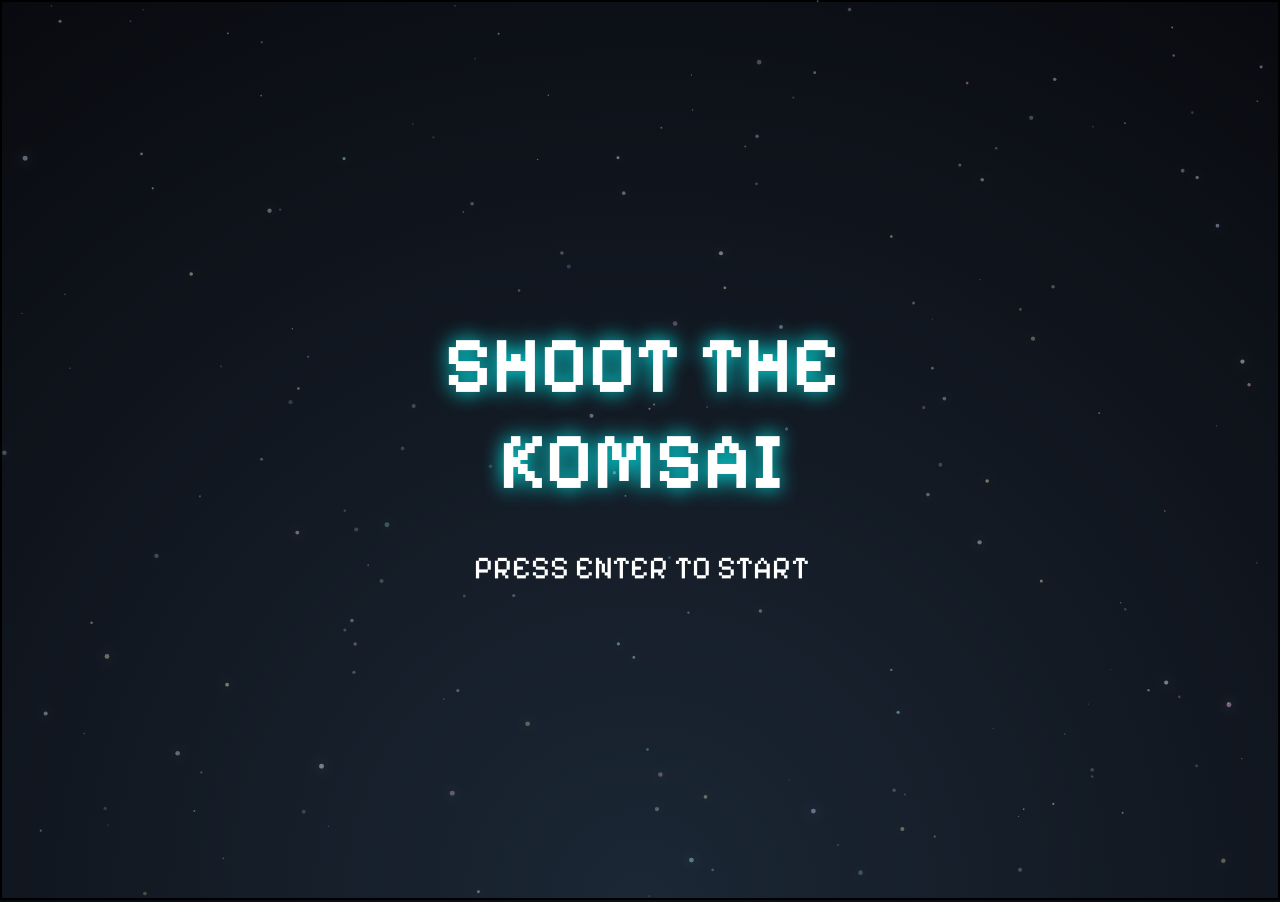
==== index.html @ 99192f27 "FINAL3" ====
<!DOCTYPE html>
<html>
<head>
  <meta charset="UTF-8">
  <title>WASM Game</title>
  <meta name="viewport" content="width=device-width, initial-scale=1.0">

  <link rel="stylesheet" href="assets/styles/style.css">
  <link rel="preconnect" href="https://fonts.googleapis.com">
  <link rel="preconnect" href="https://fonts.gstatic.com" crossorigin>
  <link href="https://fonts.googleapis.com/css2?family=Pixelify+Sans:wght@400..700&display=swap" rel="stylesheet">
  <style>
    @keyframes blink { 50% { opacity: 0; } }
    @keyframes fadeIn { from { opacity: 0; } to { opacity: 1; } }
    @keyframes fadeSlideUp { from { opacity:0; transform: translateY(50px);} to { opacity:1; transform:translateY(0);} }

    @keyframes shakeScale {
      0% { transform: scale(1) translate(0,0); }
      10% { transform: scale(1.02) translate(-5px, -5px); }
      30% { transform: scale(1.02) translate(5px, 5px); }
      50% { transform: scale(1.02) translate(-5px, 5px); }
      70% { transform: scale(1.02) translate(5px, -5px); }
      90% { transform: scale(1.02) translate(-2px, 2px); }
      100% { transform: scale(1) translate(0,0); }
    }

    .shake-effect {
        animation: shakeScale 0.5s ease-out;
    }

    .pixelify-sans-text { font-family: 'Pixelify Sans', sans-serif; }
    .main-title { animation: shakeScale 2s infinite ease-in-out; }
  </style>
</head>
<body>

  <audio id="bgMusic" loop>
    <source src="assets/music/bgm.mp3" type="audio/mpeg">
  </audio>

  <canvas id="starfieldCanvas" style="position:absolute; top:0; left:0; width:100%; height:100%; z-index:0; pointer-events:none;"></canvas>

  <div class="critical-overlay"></div>

  <div id="main-menu" style="
    display:flex; flex-direction:column; align-items:center; justify-content:center;
    position:absolute; width:100%; height:100%; color:white;
    z-index:10; text-align:center; opacity:0; animation:fadeIn 1.5s forwards;
  ">
    <h1 class="pixelify-sans-text main-title" style="font-size:80px; animation: fadeSlideUp 1.5s; text-shadow: 0 0 20px cyan;">SHOOT THE KOMSAI</h1>
    <p id="press-start" style="
      font-size:32px; margin-top:40px; color:white;
      animation: blink 1s step-start infinite;
    ">PRESS ENTER TO START</p>
  </div>

  <div id="instructions-screen" style="
    display:none; flex-direction:column; align-items:center; justify-content:center;
    position:absolute; width:100%; height:100%; background: rgba(0,0,0,0.8);
    backdrop-filter: blur(10px);
    color:white; z-index:20; font-family:'Pixelify Sans', sans-serif; animation:fadeSlideUp 1s forwards;
  ">
    <h2 style="font-size:60px; margin-bottom:40px; color: #00ffcc;">How to Play</h2>
    <ol style="font-size:28px; line-height:1.8; text-align:left; max-width:80%;">
      <li>The player controls a spaceship that moves horizontally along the bottom of the screen.</li>
      <li><strong>CONTROLS:</strong> ← Left, → Right, Spacebar to shoot, P to pause and Enter to restart the game when you lose.</li>
      <li>The spaceship has a life bar (5 lives).</li>
      <li>Two frames appear at the top left: one shows the target item to shoot, the other shows a healing item.</li>
      <li>Shoot target items before they reach the bottom, or you lose 1 life per item missed.</li>
      <li>Items are the faces of Komsai faculties or students.</li>
    </ol>
    <p style="margin-top:40px; font-size:32px; animation: blink 1s step-start infinite; color: #00ffcc;">Press Enter to start the game</p>
  </div>

  <div id="pause-menu" style="
    display:none; flex-direction:column; align-items:center; justify-content:center;
    position:absolute; width:100%; height:100%; background: rgba(0,0,0,0.6);
    backdrop-filter: blur(8px);
    color:white; z-index:50; font-family:'Pixelify Sans', sans-serif;
  ">
    <h1 style="font-size:80px; color:white; text-shadow: 0 0 20px white;">PAUSED</h1>
    <p style="font-size:24px; margin-top:20px; color:#00ffcc;">PRESS 'P' TO RESUME</p>
  </div>

  <div class="game-screen" style="display:none;" id="game-screen">
    <div class="scoreContainer">
      <div class="highScoreBox">
        <p>HIGH SCORE</p>
        <p><span id="highScoreValue">0</span></p>
      </div>
      <div class="scoreBox">
        <p>SCORE</p>
        <p><span id="scoreValue">0</span></p>
      </div>
    </div>

    <div class="gameContainer">
      <div id="boss-hud" style="display:none;">
        <span class="boss-label">BOSS HEALTH</span>
        <div class="boss-bar-container">
          <div id="boss-health-fill" class="boss-bar-fill"></div>
        </div>
      </div>

      <div class="lifeContainer">
        <div class="lifeBox"></div>
        <div class="lifeBox"></div>
        <div class="lifeBox"></div>
        <div class="lifeBox"></div>
        <div class="lifeBox"></div>
      </div>
      <p id="levelText">LEVEL <span id="currentLevel">1</span></p>

      <canvas id="gameCanvas"></canvas>

      <div class="SHOOT_THE_KOMSAI_Canvas" style="display:none;">
        <p class="pixelify-sans-text">SHOOT THE KOMSAI</p>
      </div>
    </div>

    <div class="targetContainer">
      <div class="targetBox">
        <p>TARGET KOMSAI</p>
        <img id="targetImage" src="assets/images/Hew2.png" alt="Target Komsai" width="100" height="100">
      </div>
      <div class="healBox">
        <p>HEALING KOMSAI</p>
        <img id="healingImage" src="assets/images/Chakie.png" alt="Target Komsai" width="100" height="100">
      </div>
    </div>
  </div>

  <div id="game-over" style="
    display:none; flex-direction:column; align-items:center; justify-content:center;
    position:absolute; width:100%; height:100%; color:white;
    z-index:10; text-align:center; opacity:0; animation:fadeIn 1.5s forwards;
    background: rgba(0,0,0,0.85); backdrop-filter: blur(10px);
  ">
    <h1 class="pixelify-sans-text main-title" style="font-size:80px; animation: fadeSlideUp 1.5s; color: red; text-shadow: 0 0 20px red;">GAME OVER</h1>
  </div>

  <script src="game.js"></script>
  <script src="main.js"></script>
  <script src="assets/scripts/menu&instructions.js"></script>
  <script src="assets/scripts/gameover.js"></script>
</body>
</html>
---- assets/styles/style.css ----
* {
  margin: 0;
  padding: 0;
  box-sizing: border-box;
}

body {
  background: radial-gradient(circle at bottom, #1b2735 0%, #090a0f 100%);
  border: 2px solid black;
  overflow: hidden;
  width: 100vw;
  height: 100vh;
  font-family: "Pixelify Sans", sans-serif;
  color: white;
  user-select: none;
}

/* --- SHAKE VARIATIONS --- */
@keyframes shakeSmall {
  0% { transform: translate(0,0); }
  25% { transform: translate(-2px,2px); }
  50% { transform: translate(2px,-2px); }
  75% { transform: translate(-2px,0px); }
  100% { transform: translate(0,0); }
}

@keyframes shakeMedium {
  0% { transform: translate(0,0); }
  10% { transform: translate(-5px, -5px); }
  30% { transform: translate(5px, 5px); }
  50% { transform: translate(-5px, 5px); }
  70% { transform: translate(5px, -5px); }
  90% { transform: translate(-2px, 2px); }
  100% { transform: translate(0,0); }
}

@keyframes shakeLarge {
  0% { transform: translate(0,0); }
  10% { transform: translate(-10px, -10px) rotate(-2deg); }
  30% { transform: translate(10px, 10px) rotate(2deg); }
  50% { transform: translate(-10px, 10px) rotate(-2deg); }
  70% { transform: translate(10px, -10px) rotate(2deg); }
  90% { transform: translate(-5px, 5px) rotate(0deg); }
  100% { transform: translate(0,0); }
}

.shake-small { animation: shakeSmall 0.2s ease-out; }
.shake-medium { animation: shakeMedium 0.4s ease-out; }
.shake-large { animation: shakeLarge 0.6s ease-out; }

/* --- CRITICAL HEALTH VIGNETTE --- */
.critical-overlay {
  position: absolute;
  top: 0;
  left: 0;
  width: 100%;
  height: 100%;
  box-shadow: inset 0 0 100px rgba(255, 0, 0, 0.8);
  opacity: 0;
  pointer-events: none;
  z-index: 5;
  transition: opacity 0.5s ease;
}

.critical-overlay.active {
  opacity: 1;
  animation: pulseRed 1s infinite;
}

@keyframes pulseRed {
  0% { opacity: 0.5; }
  50% { opacity: 1; }
  100% { opacity: 0.5; }
}

/* --- BOSS HEALTH HUD --- */
#boss-hud {
  position: absolute;
  top: 60px; 
  left: 50%;
  transform: translateX(-50%);
  display: flex;
  flex-direction: column;
  align-items: center;
  width: 50%;
  z-index: 10;
}

.boss-label {
  color: #ff0000;
  font-size: 1.5rem;
  text-shadow: 0 0 10px red;
  margin-bottom: 5px;
  font-weight: bold;
}

.boss-bar-container {
  width: 100%;
  height: 20px;
  border: 2px solid #ff0000;
  background: rgba(0, 0, 0, 0.6);
  box-shadow: 0 0 15px rgba(255, 0, 0, 0.5);
  border-radius: 4px;
  overflow: hidden;
}

.boss-bar-fill {
  height: 100%;
  background: linear-gradient(90deg, #ff3333, #ff0000);
  width: 100%;
  transition: width 0.2s ease-out;
  box-shadow: 0 0 10px red;
}

/* --- GAME LAYOUT --- */
.game-screen {
  display: none;
  flex-direction: row;
  width: 100%;
  height: 100%;
  justify-content: center;
}

.scoreContainer {
  display: flex;
  flex-direction: column;
  width: 15%; 
  margin-right: 0px;
  align-items: center;
  padding-top: 20px;
}

.highScoreBox, .scoreBox, .targetBox, .healBox {
  width: 90%;
  display: flex;
  flex-direction: column;
  align-items: center;
  background: rgba(20, 20, 20, 0.6);
  backdrop-filter: blur(5px);
  border: 2px solid #00ffcc;
  box-shadow: 0 0 10px #00ffcc, inset 0 0 10px rgba(0, 255, 204, 0.2);
  border-radius: 12px;
  font-size: 1.4rem;
  color: #fff;
  margin-bottom: 20px;
  padding: 10px 0;
}

.targetBox img, .healBox img {
    border-radius: 50%;
    margin: 10px 0;
    border: 3px solid; 
    box-shadow: 0 0 10px rgba(0,0,0,0.5);
    width: 80px;
    height: 80px;
}

.targetBox img { border-color: #ff3333; }
.healBox img { border-color: #33ff33; }

.gameContainer {
  display: flex;
  justify-content: center;
  flex-direction: column;
  width: 70%;
  margin-left: 0;
  position: relative;
}

.lifeContainer{
  display: flex;
  flex-direction: row;
  justify-content: center;
  width: 100%;
  height: 30px;
  margin-top: 20px;
  margin-bottom: 10px;
}

#levelText {
  position: absolute;
  color: white;
  font-size: 6rem; 
  top: 50%;
  left: 50%;
  transform: translate(-50%, -50%);
  text-shadow: 0 0 20px cyan, 4px 4px 0px #000;
  opacity: 0; 
  pointer-events: none; 
  z-index: 100; 
  white-space: nowrap;
  text-align: center;
}

.level-anim {
  animation: levelFlash 3s forwards;
}

@keyframes levelFlash {
  0% { opacity: 0; transform: translate(-50%, -50%) scale(0.5); }
  10% { opacity: 1; transform: translate(-50%, -50%) scale(1.2); } 
  20% { transform: translate(-50%, -50%) scale(1); } 
  80% { opacity: 1; } 
  100% { opacity: 0; } 
}

.lifeBox {
  height: 100%;
  width: 40px;
  background-color: #00ff00;
  border: 1px solid rgba(255,255,255,0.5);
  margin: 0 4px;
  transform: skewX(-20deg);
  box-shadow: 0 0 5px #00ff00;
  transition: background-color 0.2s, box-shadow 0.2s;
}

.targetContainer {
  display: flex;
  flex-direction: column;
  width: 15%;
  align-items: center;
  padding-top: 20px;
}

.SHOOT_THE_KOMSAI_Canvas {
  bottom: 0;
  width: 100%;
  display: flex;
  justify-content: center;
  align-items: flex-end;
  border-top: 2px solid #ffffff;
  user-select: none;
  max-height: 10vh;
  background: rgba(0,0,0,0.5);
}

.pixelify-sans-text {
  font-family: "Pixelify Sans", sans-serif;
  font-weight: 600;
  font-style: normal;
  font-size: 3rem;
  max-width: 50%;
  text-align: center;
  color: white;
  text-shadow: 2px 2px 0 #000, 0 0 10px rgba(255, 255, 255, 0.5);
}

#gameCanvas {
  width: 100%;
  height: 100%;
  display: block;
  z-index: 1;
}
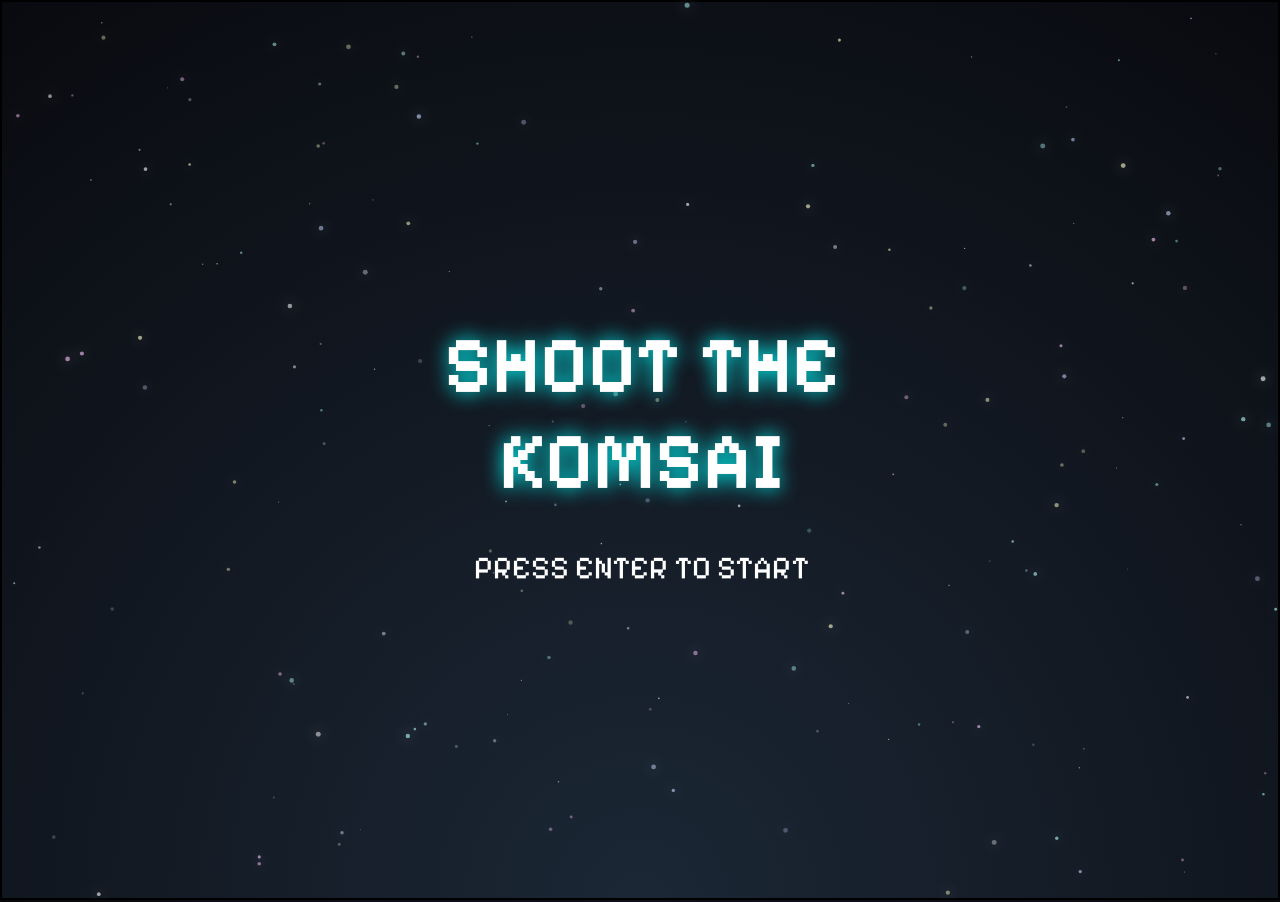
==== commit bfae57a1: "GAMEOVER" ====
--- a/index.html
+++ b/index.html
@@ -142,6 +142,6 @@
   <script src="game.js"></script>
   <script src="main.js"></script>
   <script src="assets/scripts/menu&instructions.js"></script>
-  <script src="assets/scripts/gameover.js"></script>
+  <script src="assets/scripts/gameOver.js"></script>
 </body>
 </html>
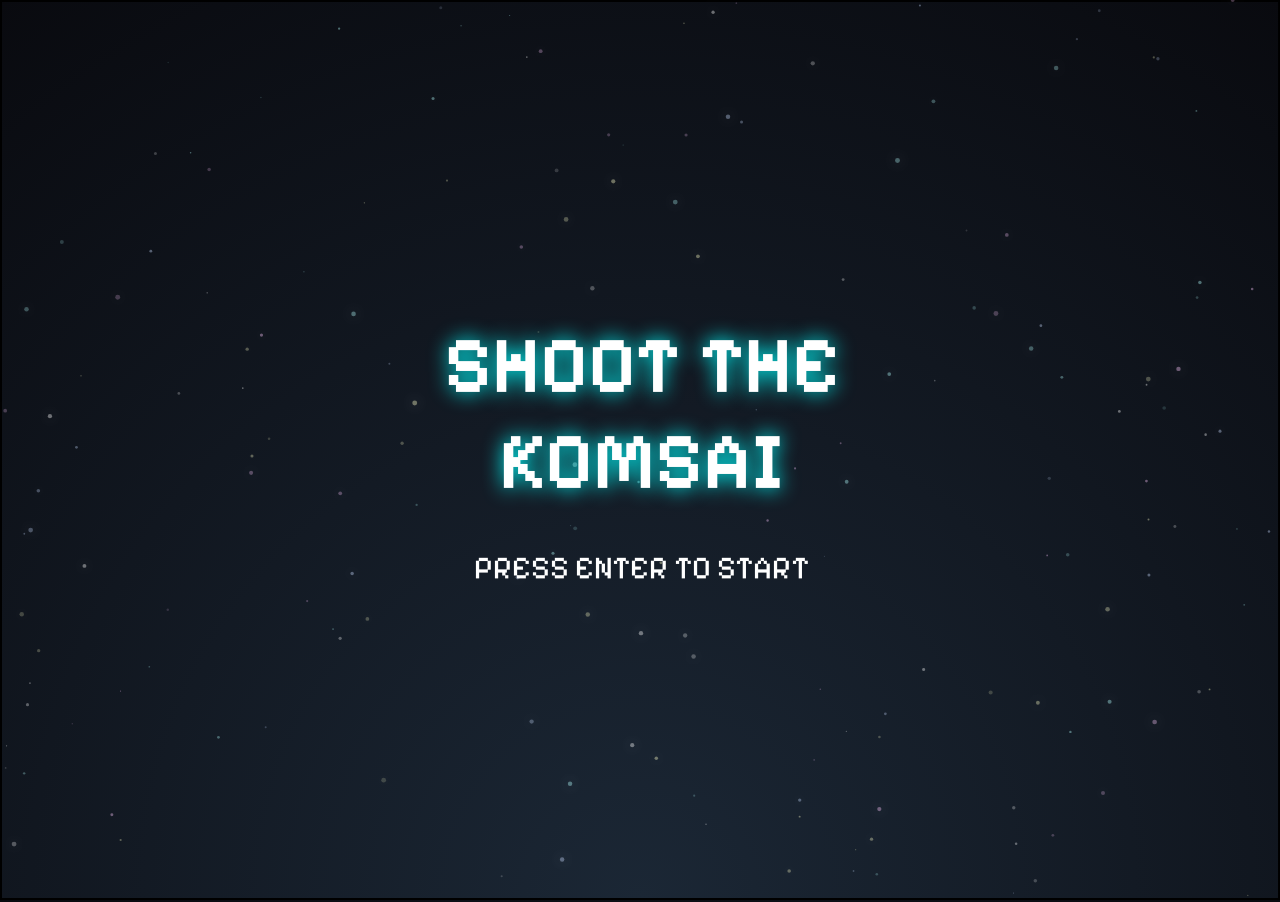
==== commit 2b675051: "FINAL" ====
--- a/index.html
+++ b/index.html
@@ -2,7 +2,7 @@
 <html>
 <head>
   <meta charset="UTF-8">
-  <title>WASM Game</title>
+  <title>Shoot The Komsai</title>
   <meta name="viewport" content="width=device-width, initial-scale=1.0">
 
   <link rel="stylesheet" href="assets/styles/style.css">
--- a/assets/styles/style.css
+++ b/assets/styles/style.css
@@ -76,7 +76,7 @@
 /* --- BOSS HEALTH HUD --- */
 #boss-hud {
   position: absolute;
-  top: 60px; 
+  top: 60px;
   left: 50%;
   transform: translateX(-50%);
   display: flex;
@@ -124,7 +124,7 @@
 .scoreContainer {
   display: flex;
   flex-direction: column;
-  width: 15%; 
+  width: 15%;
   margin-right: 0px;
   align-items: center;
   padding-top: 20px;
@@ -149,7 +149,7 @@
 .targetBox img, .healBox img {
     border-radius: 50%;
     margin: 10px 0;
-    border: 3px solid; 
+    border: 3px solid;
     box-shadow: 0 0 10px rgba(0,0,0,0.5);
     width: 80px;
     height: 80px;
@@ -180,14 +180,14 @@
 #levelText {
   position: absolute;
   color: white;
-  font-size: 6rem; 
+  font-size: 6rem;
   top: 50%;
   left: 50%;
   transform: translate(-50%, -50%);
   text-shadow: 0 0 20px cyan, 4px 4px 0px #000;
-  opacity: 0; 
-  pointer-events: none; 
-  z-index: 100; 
+  opacity: 0;
+  pointer-events: none;
+  z-index: 100;
   white-space: nowrap;
   text-align: center;
 }
@@ -198,10 +198,10 @@
 
 @keyframes levelFlash {
   0% { opacity: 0; transform: translate(-50%, -50%) scale(0.5); }
-  10% { opacity: 1; transform: translate(-50%, -50%) scale(1.2); } 
-  20% { transform: translate(-50%, -50%) scale(1); } 
-  80% { opacity: 1; } 
-  100% { opacity: 0; } 
+  10% { opacity: 1; transform: translate(-50%, -50%) scale(1.2); }
+  20% { transform: translate(-50%, -50%) scale(1); }
+  80% { opacity: 1; }
+  100% { opacity: 0; }
 }
 
 .lifeBox {
